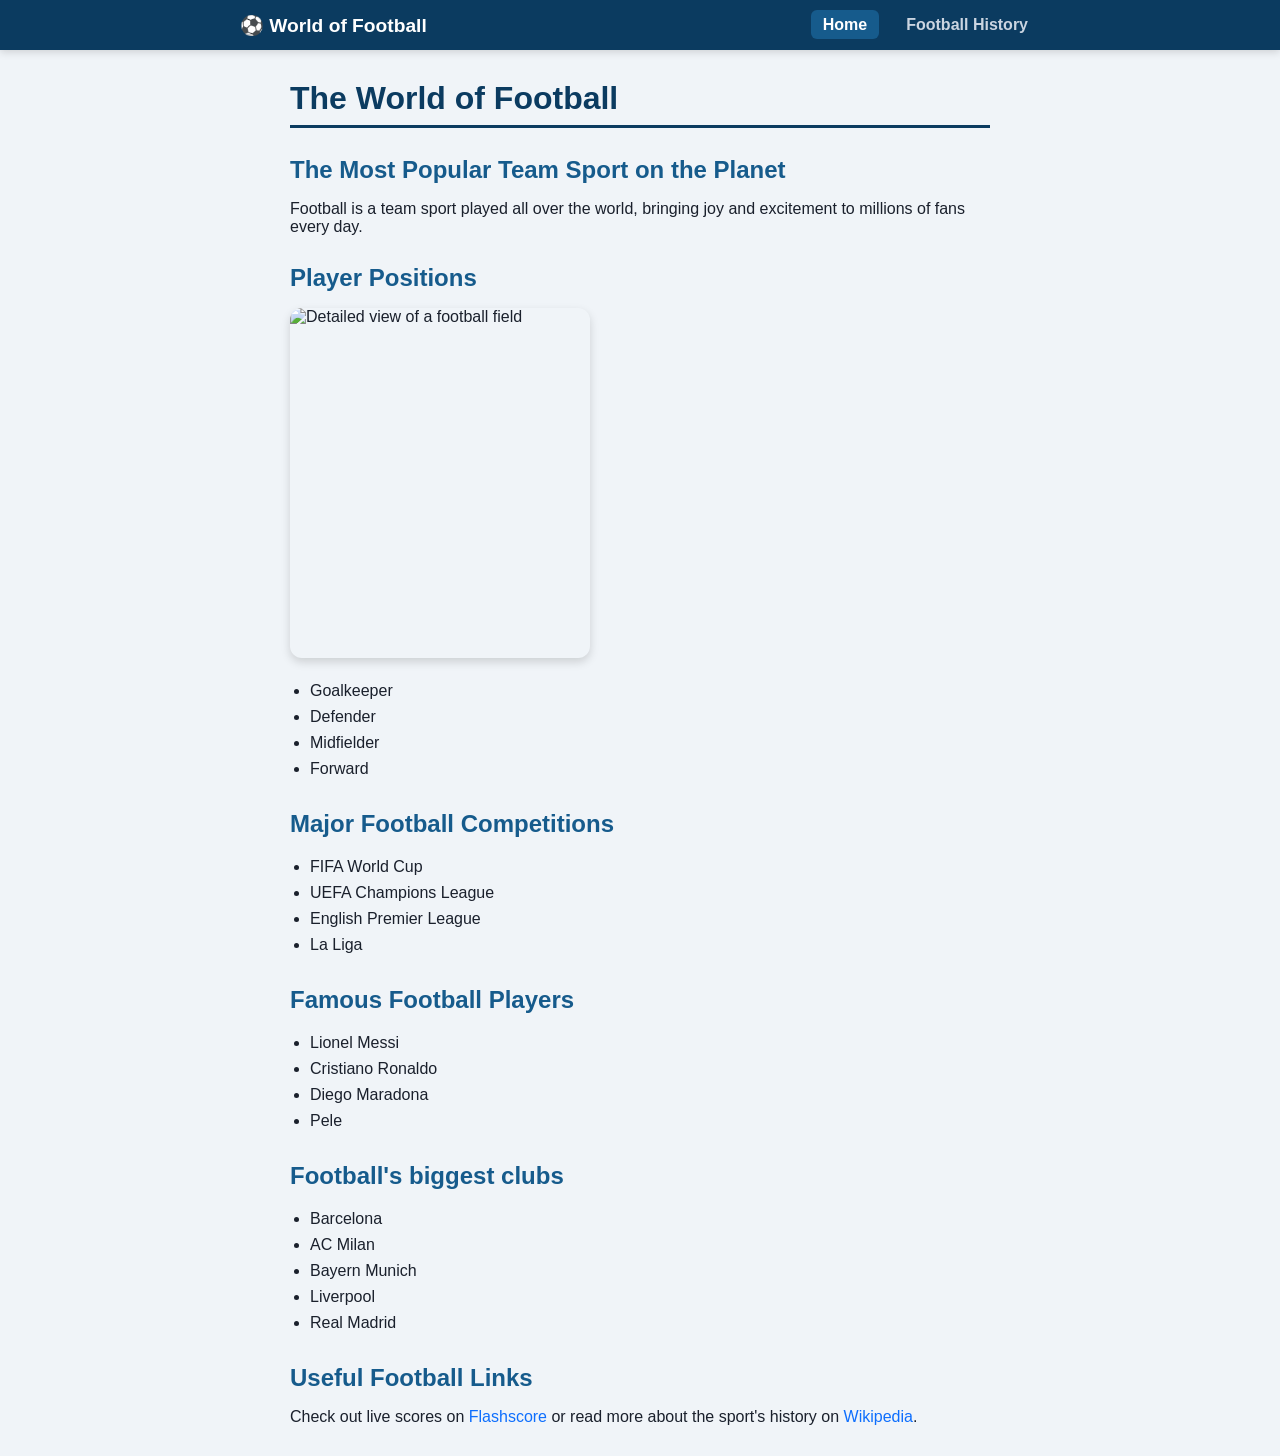
==== index.html @ 7bb6ad4c "projekt1" ====
<!DOCTYPE html>
<html lang="cs">
<head>
    <meta charset="UTF-8">
    <meta name="viewport" content="width=device-width, initial-scale=1.0">
    <title>World of Football - Home</title>
    <link rel="stylesheet" href="style.css">
</head>
<body>

    <header>
        <nav class="navbar">
            <div class="logo">⚽ World of Football</div>
            <ul class="nav-links">
                <li><a href="index.html" class="active">Home</a></li>
                <li><a href="historie.html">Football History</a></li>
            </ul>
        </nav>
    </header>

    <main class="content">
        <h1>The World of Football</h1>
        <h2>The Most Popular Team Sport on the Planet</h2>

        <p>Football is a team sport played all over the world, bringing joy and excitement to millions of fans every day.</p>

        <h2>Player Positions</h2>
        <img src="https://encrypted-tbn0.gstatic.com/images?q=tbn:ANd9GcQ_Earvtd6F6TrzgLqb40t04jWgK3KR3a7ZRJvyJdbHKw&s=10" alt="Detailed view of a football field" width="300" height="350">
        <ul>
            <li>Goalkeeper</li>
            <li>Defender</li>
            <li>Midfielder</li>
            <li>Forward</li>
        </ul>

        <h2>Major Football Competitions</h2>
        <ul>
            <li>FIFA World Cup</li>
            <li>UEFA Champions League</li>
            <li>English Premier League</li>
            <li>La Liga</li>
        </ul>

        <h2>Famous Football Players</h2>
        <ul>
            <li>Lionel Messi</li>
            <li>Cristiano Ronaldo</li>
            <li>Diego Maradona</li>
            <li>Pele</li>
        </ul>

        <h2>Football's biggest clubs</h2>
        <ul>
            <li>Barcelona</li>
            <li>AC Milan</li>
            <li>Bayern Munich</li>
            <li>Liverpool</li>
            <li>Real Madrid</li>
        </ul>

        <h2>Useful Football Links</h2>
        <p>
            Check out live scores on 
            <a href="https://www.flashscore.com" target="_blank" rel="noopener">Flashscore</a> 
            or read more about the sport's history on 
            <a href="https://en.wikipedia.org/wiki/Association_football" target="_blank" rel="noopener">Wikipedia</a>.
        </p>
    </main>

</body>
</html>
---- style.css ----
body {
    background-color: #f0f4f8;
    color: #1a202c;
    font-family: Arial, sans-serif;
    margin: 0;
    padding: 0;
}

header {
    background-color: #0b3b60;
    box-shadow: 0 2px 8px rgba(0, 0, 0, 0.15);
    position: sticky;
    top: 0;
    z-index: 100;
}

.navbar {
    max-width: 800px;
    margin: 0 auto;
    display: flex;
    justify-content: space-between;
    align-items: center;
    padding: 12px 20px;
}

.logo {
    color: #ffffff;
    font-weight: bold;
    font-size: 1.2rem;
}

.nav-links {
    list-style: none;
    display: flex;
    gap: 15px;
    margin: 0;
    padding: 0;
}

.nav-links a {
    color: #cbd5e1;
    text-decoration: none;
    font-weight: bold;
    padding: 6px 12px;
    border-radius: 6px;
    transition: all 0.2s ease;
}

.nav-links a:hover, 
.nav-links a.active {
    color: #ffffff;
    background-color: #165b8c;
}

.content {
    max-width: 700px;
    margin: 30px auto;
    padding: 0 20px;
}

h1, h2, p, ul {
    margin-bottom: 16px;
}

h1 {
    color: #0b3b60;
    border-bottom: 3px solid #0b3b60;
    padding-bottom: 8px;
}

h2 {
    color: #165b8c;
    margin-top: 28px;
}

ul {
    padding-left: 20px;
}

img {
    display: block;
    border-radius: 12px;
    margin-top: 15px;
    margin-bottom: 20px;
    box-shadow: 0 4px 10px rgba(0, 0, 0, 0.15);
}

a {
    color: #0d6efd;
    text-decoration: none;
}

a:hover {
    text-decoration: underline;
}

li {
    padding: 4px 0;
    transition: transform 0.2s ease;
}

li:hover {
    transform: translateX(5px);
    color: #0b3b60;
}
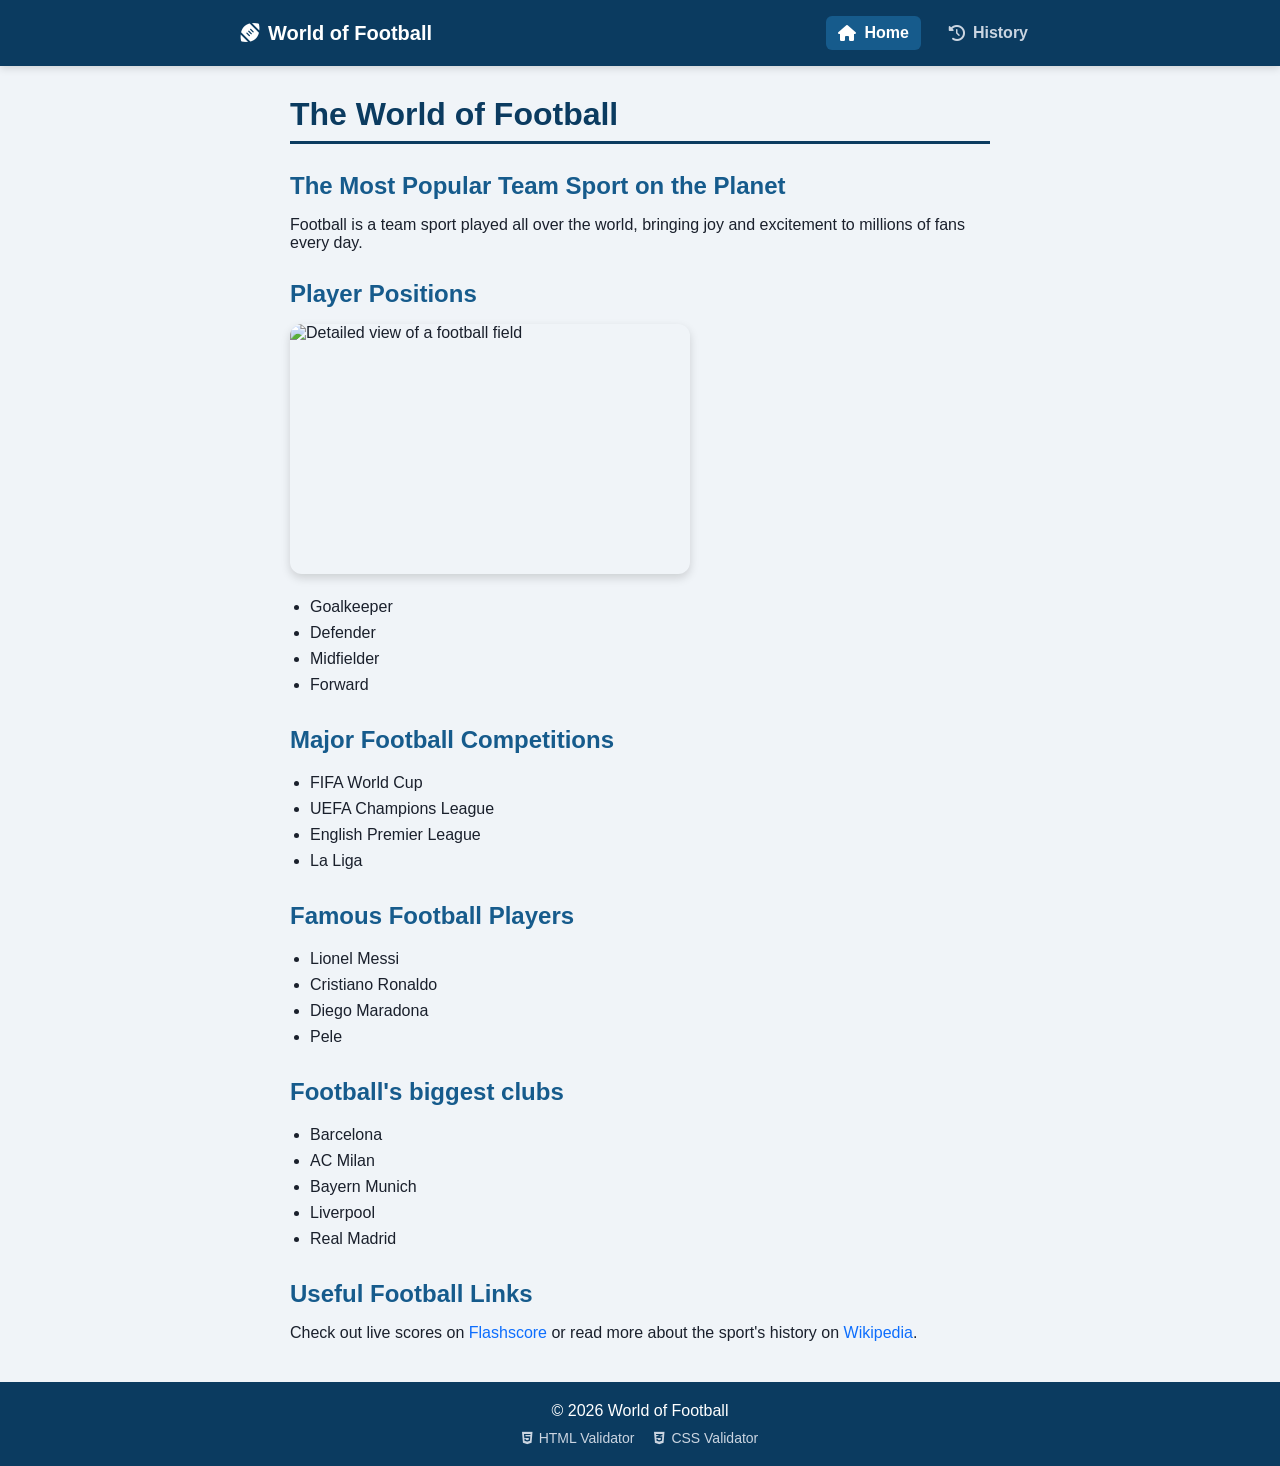
==== commit 063630ee: "Validace" ====
--- a/index.html
+++ b/index.html
@@ -1,19 +1,35 @@
 <!DOCTYPE html>
-<html lang="cs">
+<html lang="en">
 <head>
     <meta charset="UTF-8">
     <meta name="viewport" content="width=device-width, initial-scale=1.0">
-    <title>World of Football - Home</title>
+    <title>The World of Football - Home</title>
+
     <link rel="stylesheet" href="style.css">
+    <!-- Font Awesome ikony -->
+    <link rel="stylesheet" href="https://cdnjs.cloudflare.com/ajax/libs/font-awesome/6.5.1/css/all.min.css">
 </head>
 <body>
 
     <header>
         <nav class="navbar">
-            <div class="logo">⚽ World of Football</div>
+            <div class="logo">
+                <i class="fa-solid fa-football"></i>
+                <span class="logo-text">World of Football</span>
+            </div>
             <ul class="nav-links">
-                <li><a href="index.html" class="active">Home</a></li>
-                <li><a href="historie.html">Football History</a></li>
+                <li>
+                    <a href="index.html" class="active">
+                        <i class="fa-solid fa-house"></i>
+                        <span class="nav-text">Home</span>
+                    </a>
+                </li>
+                <li>
+                    <a href="historie.html">
+                        <i class="fa-solid fa-clock-rotate-left"></i>
+                        <span class="nav-text">History</span>
+                    </a>
+                </li>
             </ul>
         </nav>
     </header>
@@ -25,7 +41,7 @@
         <p>Football is a team sport played all over the world, bringing joy and excitement to millions of fans every day.</p>
 
         <h2>Player Positions</h2>
-        <img src="https://encrypted-tbn0.gstatic.com/images?q=tbn:ANd9GcQ_Earvtd6F6TrzgLqb40t04jWgK3KR3a7ZRJvyJdbHKw&s=10" alt="Detailed view of a football field" width="300" height="350">
+        <img src="https://encrypted-tbn0.gstatic.com/images?q=tbn:ANd9GcQ_Earvtd6F6TrzgLqb40t04jWgK3KR3a7ZRJvyJdbHKw&s=10" alt="Detailed view of a football field" width="400" height="250">
         <ul>
             <li>Goalkeeper</li>
             <li>Defender</li>
@@ -67,5 +83,19 @@
         </p>
     </main>
 
+    <footer>
+        <p>&copy; 2026 World of Football</p>
+        <div class="validators">
+            <!-- HTML Validator -->
+            <a href="https://validator.w3.org/check?uri=referer" target="_blank" rel="noopener" title="Validate HTML">
+                <i class="fa-brands fa-html5"></i> HTML Validator
+            </a>
+            <!-- CSS Validator -->
+            <a href="https://jigsaw.w3.org/css-validator/check/referer" target="_blank" rel="noopener" title="Validate CSS">
+                <i class="fa-brands fa-css3-alt"></i> CSS Validator
+            </a>
+        </div>
+    </footer>
+
 </body>
 </html>
--- a/style.css
+++ b/style.css
@@ -8,31 +8,34 @@
 
 header {
     background-color: #0b3b60;
-    box-shadow: 0 2px 8px rgba(0, 0, 0, 0.15);
+    box-shadow: 0 0.125rem 0.5rem rgba(0, 0, 0, 0.15);
     position: sticky;
     top: 0;
     z-index: 100;
 }
 
 .navbar {
-    max-width: 800px;
+    max-width: 50rem;
     margin: 0 auto;
     display: flex;
     justify-content: space-between;
     align-items: center;
-    padding: 12px 20px;
+    padding: 0.75rem 1.25rem;
 }
 
 .logo {
     color: #ffffff;
     font-weight: bold;
-    font-size: 1.2rem;
+    font-size: 1.25rem;
+    display: flex;
+    align-items: center;
+    gap: 0.5rem;
 }
 
 .nav-links {
     list-style: none;
     display: flex;
-    gap: 15px;
+    gap: 1rem;
     margin: 0;
     padding: 0;
 }
@@ -41,8 +44,11 @@
     color: #cbd5e1;
     text-decoration: none;
     font-weight: bold;
-    padding: 6px 12px;
-    border-radius: 6px;
+    padding: 0.5rem 0.75rem;
+    border-radius: 0.375rem;
+    display: flex;
+    align-items: center;
+    gap: 0.5rem;
     transition: all 0.2s ease;
 }
 
@@ -53,36 +59,40 @@
 }
 
 .content {
-    max-width: 700px;
-    margin: 30px auto;
-    padding: 0 20px;
+    max-width: 43.75rem;
+    margin: 1.875rem auto;
+    padding: 0 1.25rem;
 }
 
 h1, h2, p, ul {
-    margin-bottom: 16px;
+    margin-bottom: 1rem;
 }
 
 h1 {
     color: #0b3b60;
-    border-bottom: 3px solid #0b3b60;
-    padding-bottom: 8px;
+    border-bottom: 0.1875rem solid #0b3b60;
+    padding-bottom: 0.5rem;
+    font-size: 2rem;
 }
 
 h2 {
     color: #165b8c;
-    margin-top: 28px;
+    margin-top: 1.75rem;
+    font-size: 1.5rem;
 }
 
 ul {
-    padding-left: 20px;
+    padding-left: 1.25rem;
 }
 
 img {
     display: block;
-    border-radius: 12px;
-    margin-top: 15px;
-    margin-bottom: 20px;
-    box-shadow: 0 4px 10px rgba(0, 0, 0, 0.15);
+    max-width: 100%;
+    height: auto;
+    border-radius: 0.75rem;
+    margin-top: 0.9375rem;
+    margin-bottom: 1.25rem;
+    box-shadow: 0 0.25rem 0.625rem rgba(0, 0, 0, 0.15);
 }
 
 a {
@@ -95,11 +105,54 @@
 }
 
 li {
-    padding: 4px 0;
+    padding: 0.25rem 0;
     transition: transform 0.2s ease;
 }
 
 li:hover {
-    transform: translateX(5px);
+    transform: translateX(0.3125rem);
     color: #0b3b60;
+}
+
+footer {
+    background-color: #0b3b60;
+    color: #ffffff;
+    text-align: center;
+    padding: 1.25rem;
+    margin-top: 2.5rem;
+}
+
+footer p {
+    margin: 0 0 0.625rem 0;
+}
+
+.validators {
+    display: flex;
+    justify-content: center;
+    gap: 1.25rem;
+}
+
+.validators a {
+    color: #cbd5e1;
+    font-size: 0.875rem;
+    display: flex;
+    align-items: center;
+    gap: 0.375rem;
+}
+
+.validators a:hover {
+    color: #ffffff;
+}
+
+/* Mobilní zobrazení (Media Query) */
+@media (max-width: 600px) {
+    /* Skryje texty v menu, ikony zůstanou */
+    .nav-text, .logo-text {
+        display: none;
+    }
+
+    .nav-links a {
+        font-size: 1.25rem;
+        padding: 0.5rem;
+    }
 }
